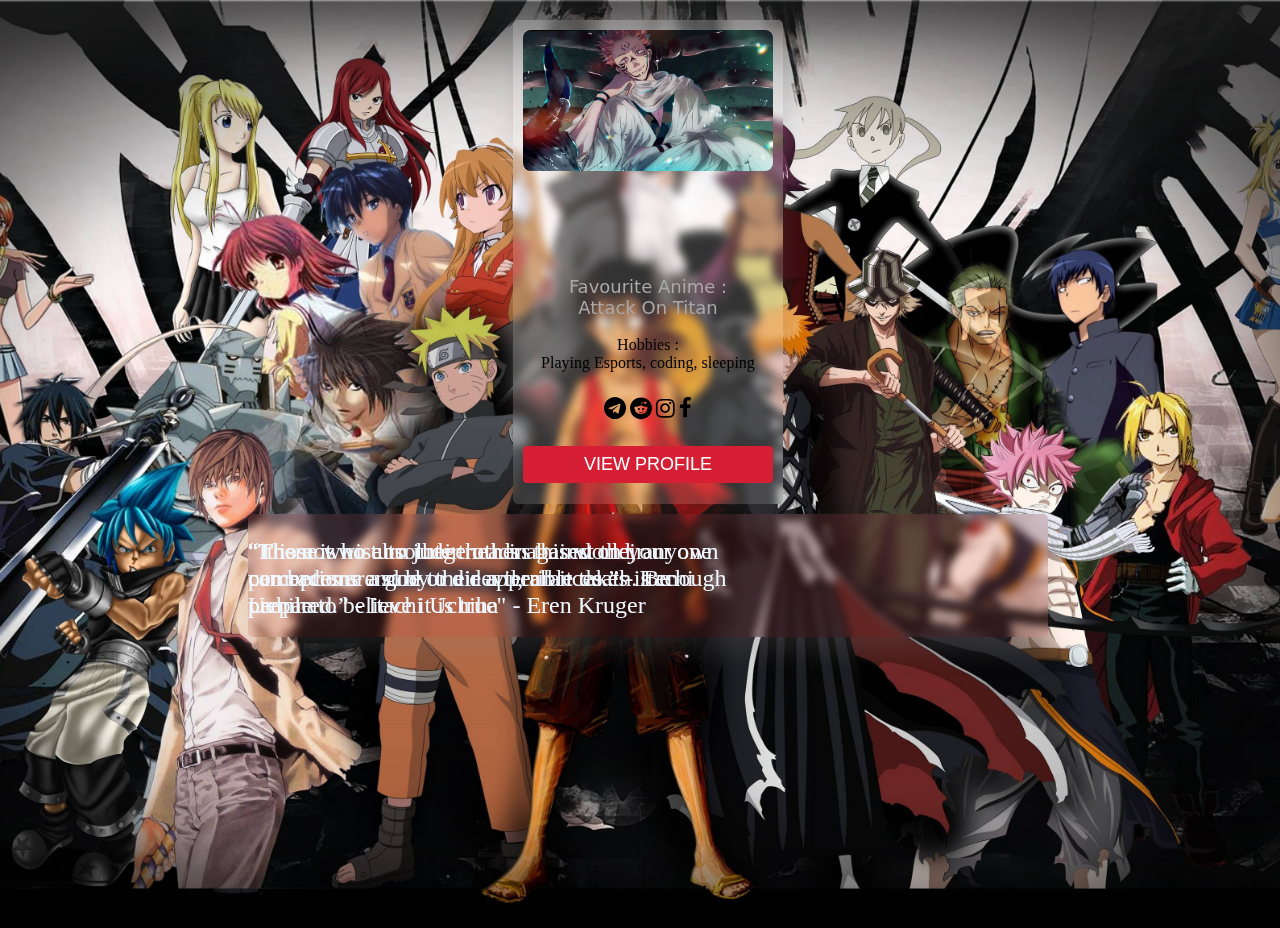
==== MASK-W23-Animesh-23IE10004/index.htm @ d998345f "Add files via upload" ====
<!DOCTYPE html>
<html>
<head>
    <title>MASK</title>
<link class="favicon" rel="short icon" href="favicon.ico">
<link rel="stylesheet" href="https://cdnjs.cloudflare.com/ajax/libs/font-awesome/4.7.0/css/font-awesome.min.css">
<link rel="stylesheet" href="style.css">
<link rel="script/" href="slider.js">
</head>
<body background="606621.jpg">
<h2 style="text-align:center"></h2>
<div class="card">
  <img  class="img1" src="777f2e91bb723e3f9580c87fb851c93f.jpg" alt="anime" style="width:100%">
  <div class="container"><h1 class="my1">Animesh</h1></div>
  <b><p class="favan">Favourite Anime : <br> Attack On Titan</p></b>
  <p class="hobbies">Hobbies :
    <br>Playing Esports, coding, sleeping</p>
  <div style="margin: 24px 0;">
    <a href="#"><i class="fa fa-telegram"></i></a> 
    <a href="https://www.reddit.com/user/totsu_958"><i class="fa fa-reddit"></i></a>  
    <a href="https://www.instagram.com/animate_958/?hl=en"><i class="fa fa-instagram"></i></a>  
    <a href="https://www.facebook.com/profile.php?id=100011811482017"><i class="fa fa-facebook"></i></a> 
  </div>
  <p><a href="profilepage.htm"><button>VIEW PROFILE</button></a></p>
</div>
<footer><p class="item-3">“It is not wise to judge others based on your own perceptions and by their appearances.” - Itachi Uchiha</p>

    <p class="item-2">“Those who turn their heads against their comrades are sure to die a terrible death. Be prepared.” - Itachi Uchiha</p>
    
    <p class="item-1">"There is no absolute truth in this world, anyone can become a god or a devil, all it takes is enough people to believe it is true" - Eren Kruger</p></footer>
</body>
</html>
---- MASK-W23-Animesh-23IE10004/style.css ----
body{
  background-position: center;
  background-repeat: no-repeat;
  background-size:cover;
  height: 100vh;
  width: 100vw;
  overflow: hidden;

}

.card {
    margin-right: auto;
    margin-left: auto;
    width: 250px;
    box-shadow: 0 15px 25px rgba(129, 124, 124, 0.2);
    height: 464px;
    border-radius: 5px;
    backdrop-filter: blur(4px);
    background-color: rgba(255, 255, 255, 0.2);
    padding: 10px;
    text-align: center;
}
.img1{
    border-radius: 8px;
}

.favan {
  color: darkgray;
  font-size: 18px;
  font-weight: 200;
  text-shadow: #d61f35;
  font-family: system-ui, -apple-system, BlinkMacSystemFont, 'Segoe UI', Roboto, Oxygen, Ubuntu, Cantarell, 'Open Sans', 'Helvetica Neue', sans-serif;
}
.hobbies{
    font-family: fantasy;
    font-stretch: expanded;
}

button {
  border: none;
  outline: 0;
  display: inline-block;
  padding: 8px;
  color: white;
  background-color:#d61f35;
  text-align: center;
  cursor: pointer;
  width: 100%;
  font-size: 18px;
  border-radius: 4px;
 
}

a {
  text-decoration: none;
  font-size: 22px;
  color: black;
}

button:hover, a:hover {
  opacity: 0.7;
}
.my1 {
    font-family: 'Bruce Forever Regular';
    font-style: normal;
    font-weight: normal;
    src: local('Bruce Forever Regular'), url ('BruceForeverRegular-X3jd2.woff') format('woff');
    /*learnt new thing ,typing animation */
    overflow: hidden;
    white-space: nowrap;
    width: 0;
    animation: typing;
    animation-duration: 1.5s;
    animation-timing-function: steps(30, end);
    animation-fill-mode: forwards;
}
.container{
    display: inline-block

}
@keyframes typing {
    from { width: 0 }
    to { width: 100% }
  }
@font-face {
    font-family: 'Bruce Forever Regular';
    font-style: normal;
    font-weight: normal;
    src: local('Bruce Forever Regular'), url('BruceForeverRegular-X3jd2.woff') format('woff');
    }
.my2{
    padding-top: 3%;
text-align: center;
color: aliceblue;
text-align:center;
padding-left: 2%;
padding-right: 3%;

}
/*another new learning*/
.item-1, 
.item-2, 
.item-3 {
   color:aliceblue;
	position:absolute;
  display: block;
  width: 60%;
  font-size: 1.5em;
	animation-duration: 25s;
	animation-timing-function: ease-in-out;
	animation-iteration-count: infinite;
}

.item-1{
	animation-name: anim-1;
}

.item-2{
	animation-name: anim-2;
}

.item-3{
	animation-name: anim-3;
}

@keyframes anim-1 {
	0%, 8.3% { left: -100%; opacity: 0; }
  8.3%,25% { left: 25%; opacity: 1; }
  33.33%, 100% { left: 110%; opacity: 0; }
}

@keyframes anim-2 {
	0%, 33.33% { left: -100%; opacity: 0; }
  41.63%, 58.29% { left: 25%; opacity: 1; }
  66.66%, 100% { left: 110%; opacity: 0; }
}

@keyframes anim-3 {
	0%, 66.66% { left: -100%; opacity: 0; }
  74.96%, 91.62% { left: 25%; opacity: 1; }
  100% { left: 110%; opacity: 0; }
}
footer{
    margin-top: 10px;
    margin-right: auto;
    margin-left: auto;
    width: 800px;
    box-shadow: 0 15px 25px rgba(129, 124, 124, 0.2);
    height: 123px;
    border-radius: 5px;
    backdrop-filter: blur(4px);
    background-color: rgba(185, 84, 84, 0.2);
    margin-bottom: 10px;
}
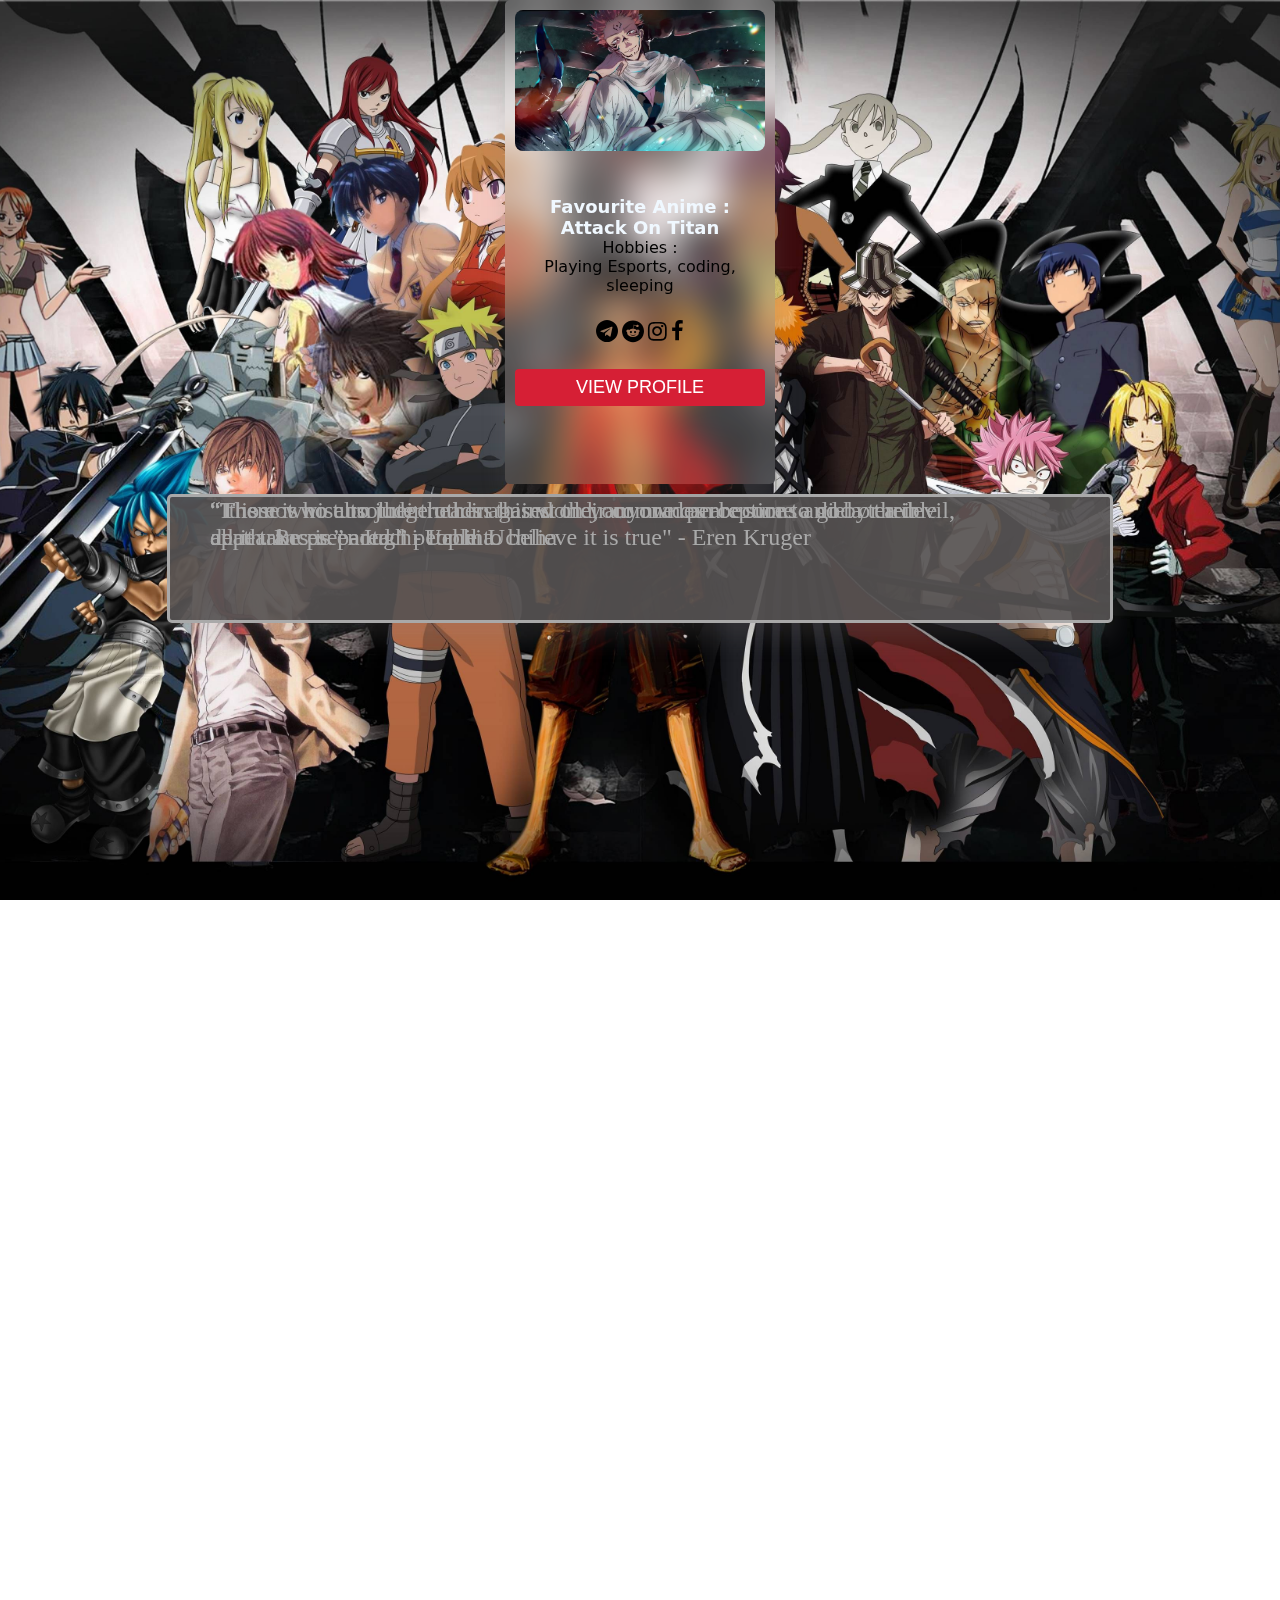
==== commit f5123457: "git commit -m "some addition"" ====
--- a/MASK-W23-Animesh-23IE10004/index.htm
+++ b/MASK-W23-Animesh-23IE10004/index.htm
@@ -5,10 +5,9 @@
 <link class="favicon" rel="short icon" href="favicon.ico">
 <link rel="stylesheet" href="https://cdnjs.cloudflare.com/ajax/libs/font-awesome/4.7.0/css/font-awesome.min.css">
 <link rel="stylesheet" href="style.css">
-<link rel="script/" href="slider.js">
 </head>
 <body background="606621.jpg">
-<h2 style="text-align:center"></h2>
+  <div class="preloader"></div>
 <div class="card">
   <img  class="img1" src="777f2e91bb723e3f9580c87fb851c93f.jpg" alt="anime" style="width:100%">
   <div class="container"><h1 class="my1">Animesh</h1></div>
@@ -28,5 +27,46 @@
     <p class="item-2">“Those who turn their heads against their comrades are sure to die a terrible death. Be prepared.” - Itachi Uchiha</p>
     
     <p class="item-1">"There is no absolute truth in this world, anyone can become a god or a devil, all it takes is enough people to believe it is true" - Eren Kruger</p></footer>
-</body>
+    
+    <!--to increase loading time-->
+    
+    <iframe width="560" height="315" src="https://www.youtube.com/embed/n24l9gvM3XM?si=nhFD0KKQwm5xyrIt" title="YouTube video player" frameborder="0" allow="accelerometer; autoplay; clipboard-write; encrypted-media; gyroscope; picture-in-picture; web-share" allowfullscreen></iframe>
+    <iframe width="560" height="315" src="https://www.youtube.com/embed/n24l9gvM3XM?si=nhFD0KKQwm5xyrIt" title="YouTube video player" frameborder="0" allow="accelerometer; autoplay; clipboard-write; encrypted-media; gyroscope; picture-in-picture; web-share" allowfullscreen></iframe>
+    <iframe width="560" height="315" src="https://www.youtube.com/embed/n24l9gvM3XM?si=nhFD0KKQwm5xyrIt" title="YouTube video player" frameborder="0" allow="accelerometer; autoplay; clipboard-write; encrypted-media; gyroscope; picture-in-picture; web-share" allowfullscreen></iframe>
+    <iframe width="560" height="315" src="https://www.youtube.com/embed/n24l9gvM3XM?si=nhFD0KKQwm5xyrIt" title="YouTube video player" frameborder="0" allow="accelerometer; autoplay; clipboard-write; encrypted-media; gyroscope; picture-in-picture; web-share" allowfullscreen></iframe>
+    <iframe width="560" height="315" src="https://www.youtube.com/embed/n24l9gvM3XM?si=nhFD0KKQwm5xyrIt" title="YouTube video player" frameborder="0" allow="accelerometer; autoplay; clipboard-write; encrypted-media; gyroscope; picture-in-picture; web-share" allowfullscreen></iframe>
+    <iframe width="560" height="315" src="https://www.youtube.com/embed/n24l9gvM3XM?si=nhFD0KKQwm5xyrIt" title="YouTube video player" frameborder="0" allow="accelerometer; autoplay; clipboard-write; encrypted-media; gyroscope; picture-in-picture; web-share" allowfullscreen></iframe>
+    <iframe width="560" height="315" src="https://www.youtube.com/embed/n24l9gvM3XM?si=nhFD0KKQwm5xyrIt" title="YouTube video player" frameborder="0" allow="accelerometer; autoplay; clipboard-write; encrypted-media; gyroscope; picture-in-picture; web-share" allowfullscreen></iframe>
+    <iframe width="560" height="315" src="https://www.youtube.com/embed/n24l9gvM3XM?si=nhFD0KKQwm5xyrIt" title="YouTube video player" frameborder="0" allow="accelerometer; autoplay; clipboard-write; encrypted-media; gyroscope; picture-in-picture; web-share" allowfullscreen></iframe>
+    <iframe width="560" height="315" src="https://www.youtube.com/embed/n24l9gvM3XM?si=nhFD0KKQwm5xyrIt" title="YouTube video player" frameborder="0" allow="accelerometer; autoplay; clipboard-write; encrypted-media; gyroscope; picture-in-picture; web-share" allowfullscreen></iframe>
+    <iframe width="560" height="315" src="https://www.youtube.com/embed/n24l9gvM3XM?si=nhFD0KKQwm5xyrIt" title="YouTube video player" frameborder="0" allow="accelerometer; autoplay; clipboard-write; encrypted-media; gyroscope; picture-in-picture; web-share" allowfullscreen></iframe>
+    <iframe width="560" height="315" src="https://www.youtube.com/embed/n24l9gvM3XM?si=nhFD0KKQwm5xyrIt" title="YouTube video player" frameborder="0" allow="accelerometer; autoplay; clipboard-write; encrypted-media; gyroscope; picture-in-picture; web-share" allowfullscreen></iframe>
+    <iframe width="560" height="315" src="https://www.youtube.com/embed/n24l9gvM3XM?si=nhFD0KKQwm5xyrIt" title="YouTube video player" frameborder="0" allow="accelerometer; autoplay; clipboard-write; encrypted-media; gyroscope; picture-in-picture; web-share" allowfullscreen></iframe>
+    <iframe width="560" height="315" src="https://www.youtube.com/embed/n24l9gvM3XM?si=nhFD0KKQwm5xyrIt" title="YouTube video player" frameborder="0" allow="accelerometer; autoplay; clipboard-write; encrypted-media; gyroscope; picture-in-picture; web-share" allowfullscreen></iframe>
+    <iframe width="560" height="315" src="https://www.youtube.com/embed/n24l9gvM3XM?si=nhFD0KKQwm5xyrIt" title="YouTube video player" frameborder="0" allow="accelerometer; autoplay; clipboard-write; encrypted-media; gyroscope; picture-in-picture; web-share" allowfullscreen></iframe>
+    <iframe width="560" height="315" src="https://www.youtube.com/embed/n24l9gvM3XM?si=nhFD0KKQwm5xyrIt" title="YouTube video player" frameborder="0" allow="accelerometer; autoplay; clipboard-write; encrypted-media; gyroscope; picture-in-picture; web-share" allowfullscreen></iframe>
+    <iframe width="560" height="315" src="https://www.youtube.com/embed/n24l9gvM3XM?si=nhFD0KKQwm5xyrIt" title="YouTube video player" frameborder="0" allow="accelerometer; autoplay; clipboard-write; encrypted-media; gyroscope; picture-in-picture; web-share" allowfullscreen></iframe>
+    <iframe width="560" height="315" src="https://www.youtube.com/embed/n24l9gvM3XM?si=nhFD0KKQwm5xyrIt" title="YouTube video player" frameborder="0" allow="accelerometer; autoplay; clipboard-write; encrypted-media; gyroscope; picture-in-picture; web-share" allowfullscreen></iframe>
+    <iframe width="560" height="315" src="https://www.youtube.com/embed/n24l9gvM3XM?si=nhFD0KKQwm5xyrIt" title="YouTube video player" frameborder="0" allow="accelerometer; autoplay; clipboard-write; encrypted-media; gyroscope; picture-in-picture; web-share" allowfullscreen></iframe>
+    <iframe width="560" height="315" src="https://www.youtube.com/embed/n24l9gvM3XM?si=nhFD0KKQwm5xyrIt" title="YouTube video player" frameborder="0" allow="accelerometer; autoplay; clipboard-write; encrypted-media; gyroscope; picture-in-picture; web-share" allowfullscreen></iframe>
+    <iframe width="560" height="315" src="https://www.youtube.com/embed/n24l9gvM3XM?si=nhFD0KKQwm5xyrIt" title="YouTube video player" frameborder="0" allow="accelerometer; autoplay; clipboard-write; encrypted-media; gyroscope; picture-in-picture; web-share" allowfullscreen></iframe>
+    <iframe width="560" height="315" src="https://www.youtube.com/embed/n24l9gvM3XM?si=nhFD0KKQwm5xyrIt" title="YouTube video player" frameborder="0" allow="accelerometer; autoplay; clipboard-write; encrypted-media; gyroscope; picture-in-picture; web-share" allowfullscreen></iframe>
+    <iframe width="560" height="315" src="https://www.youtube.com/embed/n24l9gvM3XM?si=nhFD0KKQwm5xyrIt" title="YouTube video player" frameborder="0" allow="accelerometer; autoplay; clipboard-write; encrypted-media; gyroscope; picture-in-picture; web-share" allowfullscreen></iframe>
+    <iframe width="560" height="315" src="https://www.youtube.com/embed/n24l9gvM3XM?si=nhFD0KKQwm5xyrIt" title="YouTube video player" frameborder="0" allow="accelerometer; autoplay; clipboard-write; encrypted-media; gyroscope; picture-in-picture; web-share" allowfullscreen></iframe>
+    <iframe width="560" height="315" src="https://www.youtube.com/embed/n24l9gvM3XM?si=nhFD0KKQwm5xyrIt" title="YouTube video player" frameborder="0" allow="accelerometer; autoplay; clipboard-write; encrypted-media; gyroscope; picture-in-picture; web-share" allowfullscreen></iframe>
+    <iframe width="560" height="315" src="https://www.youtube.com/embed/n24l9gvM3XM?si=nhFD0KKQwm5xyrIt" title="YouTube video player" frameborder="0" allow="accelerometer; autoplay; clipboard-write; encrypted-media; gyroscope; picture-in-picture; web-share" allowfullscreen></iframe>
+
+    <!--to increase loading time-->
+
+<script>
+
+  window.onload= function(){
+    document.querySelector(".preloader").style.display="none"
+
+
+  }
+</script>
+
+
+  </body>
 </html>--- a/MASK-W23-Animesh-23IE10004/style.css
+++ b/MASK-W23-Animesh-23IE10004/style.css
@@ -1,3 +1,27 @@
+*{margin: 0%;
+padding: 0;}
+
+
+.preloader{
+  background: #000 url(ezgif-2-5763e2f602.gif) no-repeat center center;
+  background-repeat: no-repeat;
+  background-size: cover;
+  height: 100%;
+  width: 100%;
+  position:fixed;
+  z-index: 100;
+  background-size: 20%;
+  
+}
+.disappear{
+  animation: vanish 1s forwards;
+}
+@keyframes vanish {
+  100%{
+    opacity: 0;
+    visibility: hidden;
+  }
+}
 body{
   background-position: center;
   background-repeat: no-repeat;
@@ -5,8 +29,11 @@
   height: 100vh;
   width: 100vw;
   overflow: hidden;
+  
 
 }
+
+
 
 .card {
     margin-right: auto;
@@ -15,24 +42,32 @@
     box-shadow: 0 15px 25px rgba(129, 124, 124, 0.2);
     height: 464px;
     border-radius: 5px;
-    backdrop-filter: blur(4px);
+    backdrop-filter: blur(18px);
     background-color: rgba(255, 255, 255, 0.2);
     padding: 10px;
     text-align: center;
+    transform: 0.2s;
+
+}
+.card:hover{
+
+transform: scale(1.02);
+background-color: rgba(129, 124, 124, 0.2);
+
 }
 .img1{
     border-radius: 8px;
 }
 
 .favan {
-  color: darkgray;
+    font-weight: bold;
+  color:aliceblue;
   font-size: 18px;
-  font-weight: 200;
   text-shadow: #d61f35;
   font-family: system-ui, -apple-system, BlinkMacSystemFont, 'Segoe UI', Roboto, Oxygen, Ubuntu, Cantarell, 'Open Sans', 'Helvetica Neue', sans-serif;
 }
 .hobbies{
-    font-family: fantasy;
+    font-family: system-ui, -apple-system, BlinkMacSystemFont, 'Segoe UI', Roboto, Oxygen, Ubuntu, Cantarell, 'Open Sans', 'Helvetica Neue', sans-serif;
     font-stretch: expanded;
 }
 
@@ -58,7 +93,7 @@
 }
 
 button:hover, a:hover {
-  opacity: 0.7;
+opacity: 0.7;
 }
 .my1 {
     font-family: 'Bruce Forever Regular';
@@ -70,7 +105,7 @@
     white-space: nowrap;
     width: 0;
     animation: typing;
-    animation-duration: 1.5s;
+    animation-duration:750ms;
     animation-timing-function: steps(30, end);
     animation-fill-mode: forwards;
 }
@@ -101,7 +136,7 @@
 .item-1, 
 .item-2, 
 .item-3 {
-   color:aliceblue;
+   color:#a9a9a9;;
 	position:absolute;
   display: block;
   width: 60%;
@@ -109,6 +144,7 @@
 	animation-duration: 25s;
 	animation-timing-function: ease-in-out;
 	animation-iteration-count: infinite;
+  font-family: 'jkf';
 }
 
 .item-1{
@@ -141,14 +177,21 @@
   100% { left: 110%; opacity: 0; }
 }
 footer{
+    border-style: solid;
     margin-top: 10px;
     margin-right: auto;
     margin-left: auto;
-    width: 800px;
+    width: 900px;
     box-shadow: 0 15px 25px rgba(129, 124, 124, 0.2);
     height: 123px;
     border-radius: 5px;
-    backdrop-filter: blur(4px);
-    background-color: rgba(185, 84, 84, 0.2);
-    margin-bottom: 10px;
-}+    background-color: rgba(86, 83, 83, 0.922);
+    margin-bottom: 20px;
+    padding-left: 40px;
+    border-color: #a9a9a9;
+}
+@font-face {
+  font-family: 'jkf';
+  src: url('jkf.woff');
+
+}
